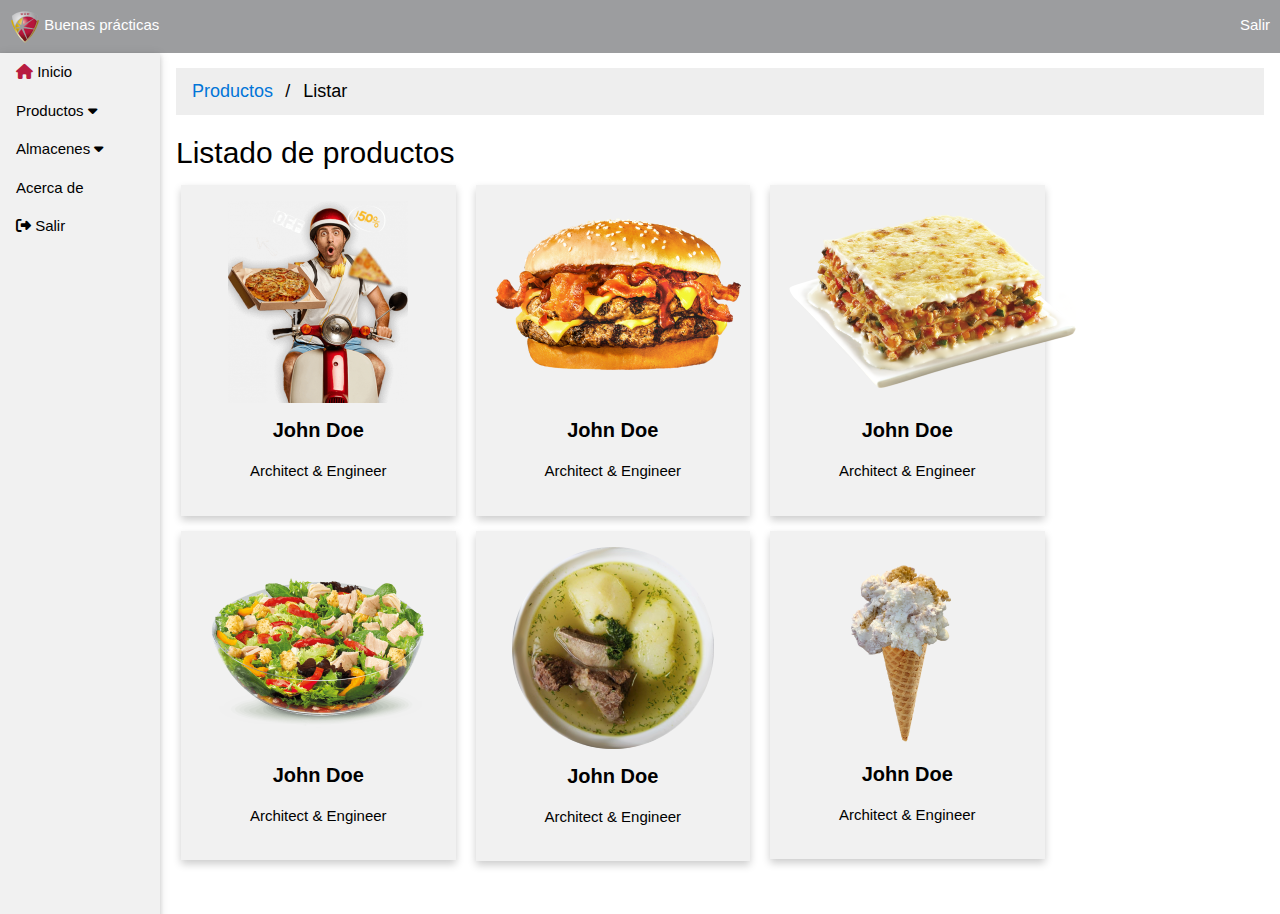
==== pages/producto_listar.html @ 474f740c "m1" ====
<!DOCTYPE html>
<html>
  <head>
    <title>Listado de productos</title>
    <meta http-equiv="Content-Type" content="text/html; charset=utf-8" />
    <meta name="viewport" content="width=device-width, initial-scale=1" />

    <link rel="icon" href="favicon.ico" type="image/x-icon" />
    <link href="../assets/css/estilos.css" rel="stylesheet" type="text/css" />
    <link href="../assets/css/all.css" rel="stylesheet" type="text/css" />
    <link href="../assets/css/productos.css" rel="stylesheet" type="text/css" />

    <script src="../assets/js/mijs.js"></script>
  </head>

  <body>
    <!-- Cabecera -->
    <header>
      <div><img src="/assets/img/logoCUC.png" alt="logo Universidad" /> Buenas prácticas</div>
      <div style="margin-left: auto">Salir</div>
    </header>

    <!-- Menú izquierda -->
    <div class="w3-sidebar w3-bar-block w3-light-grey w3-card" style="width: 160px">
      <a href="../index.html" class="w3-bar-item w3-button">
        <i class="fa-solid fa-house rojoCUC"></i>
        Inicio
      </a>
      <button class="w3-button w3-block w3-left-align" onclick="myAccFunc()">
        Productos <i class="fa fa-caret-down"></i>
      </button>
      <div id="demoAcc" class="w3-hide w3-white w3-card">
        <a href="#" class="w3-bar-item w3-button">Listar</a>
        <a href="#" class="w3-bar-item w3-button">Administrar</a>
      </div>

      <div class="w3-dropdown-click">
        <button class="w3-button" onclick="myDropFunc()">Almacenes <i class="fa fa-caret-down"></i></button>
        <div id="demoDrop" class="w3-dropdown-content w3-bar-block w3-white w3-card">
          <a href="#" class="w3-bar-item w3-button">Agregar</a>
          <a href="#" class="w3-bar-item w3-button">Ubicaciones</a>
        </div>
      </div>
      <a href="#" class="w3-bar-item w3-button">Acerca de</a>
      <a href="#" class="w3-bar-item w3-button"> <i class="fa-solid fa-right-from-bracket"></i> Salir </a>
    </div>

    <!-- Cuerpo -->
    <div class="w3-container" style="margin-left: 160px">
      <div>
        <ul class="breadcrumb">
          <li><a href="#">Productos</a></li>
          <li>Listar</li>
        </ul>
      </div>

      <h2>Listado de productos</h2>

      <div>
        <div class="row">
          <div class="column">
            <div class="card">
              <img src="../assets/img/01_pizza.png" alt="mi pizza" />
              <div class="container">
                <h4><b>John Doe</b></h4>
                <p>Architect & Engineer</p>
              </div>
            </div>
          </div>

          <div class="column">
            <div class="card">
              <img src="../assets/img/02_hamburguesa.png" alt="mi pizza" />
              <div class="container">
                <h4><b>John Doe</b></h4>
                <p>Architect & Engineer</p>
              </div>
            </div>
          </div>

          <div class="column">
            <div class="card">
              <img src="../assets/img/03_lasagna.png" alt="mi pizza" />
              <div class="container">
                <h4><b>John Doe</b></h4>
                <p>Architect & Engineer</p>
              </div>
            </div>
          </div>
        </div>

        <!-- Segunda fila-->
        <div class="row" style="padding-top: 1rem">
          <div class="column">
            <div class="card">
              <img src="../assets/img/04_ensalada.png" alt="mi pizza" />
              <div class="container">
                <h4><b>John Doe</b></h4>
                <p>Architect & Engineer</p>
              </div>
            </div>
          </div>

          <div class="column">
            <div class="card">
              <img src="../assets/img/05_caldo.png" alt="mi pizza" />
              <div class="container">
                <h4><b>John Doe</b></h4>
                <p>Architect & Engineer</p>
              </div>
            </div>
          </div>

          <div class="column">
            <div class="card">
              <img src="../assets/img/06_helado.png" alt="mi pizza" />
              <div class="container">
                <h4><b>John Doe</b></h4>
                <p>Architect & Engineer</p>
              </div>
            </div>
          </div>
        </div>

        <p><br></p>
      </div>
    </div>
  </body>
</html>
---- assets/css/estilos.css ----
body {
  margin: 0;
}

.rojoCUC {
  color: #b81c41;
}

header {
  top: 0;
  color: white;
  display: flex;
  padding: 10px;
  position: sticky;
  background: #9c9d9f;
  align-items: baseline;
}

/* Style the list */
ul.breadcrumb {
  padding: 10px 16px;
  list-style: none;
  background-color: #eee;
}

/* Display list items side by side */
ul.breadcrumb li {
  display: inline;
  font-size: 18px;
}

/* Add a slash symbol (/) before/behind each list item */
ul.breadcrumb li + li:before {
  padding: 8px;
  color: black;
  content: "/\00a0";
}

/* Add a color to all links inside the list */
ul.breadcrumb li a {
  color: #0275d8;
  text-decoration: none;
}

/* Add a color on mouse-over */
ul.breadcrumb li a:hover {
  color: #01447e;
  text-decoration: underline;
}

b,
strong {
  font-weight: bolder;
}
dfn {
  font-style: italic;
}
mark {
  background: #ff0;
  color: #000;
}
small {
  font-size: 80%;
}
sub,
sup {
  font-size: 75%;
  line-height: 0;
  position: relative;
  vertical-align: baseline;
}
sub {
  bottom: -0.25em;
}
sup {
  top: -0.5em;
}
figure {
  margin: 1em 40px;
}
img {
  border-style: none;
}
code,
kbd,
pre,
samp {
  font-family: monospace, monospace;
  font-size: 1em;
}
hr {
  box-sizing: content-box;
  height: 0;
  overflow: visible;
}
button,
input,
select,
textarea,
optgroup {
  font: inherit;
  margin: 0;
}
optgroup {
  font-weight: bold;
}
button,
input {
  overflow: visible;
}
button,
select {
  text-transform: none;
}
button,
[type="button"],
[type="reset"],
[type="submit"] {
  -webkit-appearance: button;
}
button::-moz-focus-inner,
[type="button"]::-moz-focus-inner,
[type="reset"]::-moz-focus-inner,
[type="submit"]::-moz-focus-inner {
  border-style: none;
  padding: 0;
}
button:-moz-focusring,
[type="button"]:-moz-focusring,
[type="reset"]:-moz-focusring,
[type="submit"]:-moz-focusring {
  outline: 1px dotted ButtonText;
}
fieldset {
  border: 1px solid #c0c0c0;
  margin: 0 2px;
  padding: 0.35em 0.625em 0.75em;
}
legend {
  color: inherit;
  display: table;
  max-width: 100%;
  padding: 0;
  white-space: normal;
}
textarea {
  overflow: auto;
}
[type="checkbox"],
[type="radio"] {
  padding: 0;
}
[type="number"]::-webkit-inner-spin-button,
[type="number"]::-webkit-outer-spin-button {
  height: auto;
}
[type="search"] {
  -webkit-appearance: textfield;
  outline-offset: -2px;
}
[type="search"]::-webkit-search-decoration {
  -webkit-appearance: none;
}
::-webkit-file-upload-button {
  -webkit-appearance: button;
  font: inherit;
}
/* End extract */
html,
body {
  font-family: Verdana, sans-serif;
  font-size: 15px;
  line-height: 1.5;
}
html {
  overflow-x: hidden;
}
h1 {
  font-size: 36px;
}
h2 {
  font-size: 30px;
}
h3 {
  font-size: 24px;
}
h4 {
  font-size: 20px;
}
h5 {
  font-size: 18px;
}
h6 {
  font-size: 16px;
}
.w3-serif {
  font-family: serif;
}
.w3-sans-serif {
  font-family: sans-serif;
}
.w3-cursive {
  font-family: cursive;
}
.w3-monospace {
  font-family: monospace;
}
h1,
h2,
h3,
h4,
h5,
h6 {
  font-family: "Segoe UI", Arial, sans-serif;
  font-weight: 400;
  margin: 10px 0;
}
.w3-wide {
  letter-spacing: 4px;
}
hr {
  border: 0;
  border-top: 1px solid #eee;
  margin: 20px 0;
}
.w3-image {
  max-width: 100%;
  height: auto;
}
img {
  vertical-align: middle;
}
a {
  color: inherit;
}
.w3-table,
.w3-table-all {
  border-collapse: collapse;
  border-spacing: 0;
  width: 100%;
  display: table;
}
.w3-table-all {
  border: 1px solid #ccc;
}
.w3-bordered tr,
.w3-table-all tr {
  border-bottom: 1px solid #ddd;
}
.w3-striped tbody tr:nth-child(even) {
  background-color: #f1f1f1;
}
.w3-table-all tr:nth-child(odd) {
  background-color: #fff;
}
.w3-table-all tr:nth-child(even) {
  background-color: #f1f1f1;
}
.w3-hoverable tbody tr:hover,
.w3-ul.w3-hoverable li:hover {
  background-color: #ccc;
}
.w3-centered tr th,
.w3-centered tr td {
  text-align: center;
}
.w3-table td,
.w3-table th,
.w3-table-all td,
.w3-table-all th {
  padding: 8px 8px;
  display: table-cell;
  text-align: left;
  vertical-align: top;
}
.w3-table th:first-child,
.w3-table td:first-child,
.w3-table-all th:first-child,
.w3-table-all td:first-child {
  padding-left: 16px;
}
.w3-btn,
.w3-button {
  border: none;
  display: inline-block;
  padding: 8px 16px;
  vertical-align: middle;
  overflow: hidden;
  text-decoration: none;
  color: inherit;
  background-color: inherit;
  text-align: center;
  cursor: pointer;
  white-space: nowrap;
}
.w3-btn:hover {
  box-shadow: 0 8px 16px 0 rgba(0, 0, 0, 0.2), 0 6px 20px 0 rgba(0, 0, 0, 0.19);
}
.w3-btn,
.w3-button {
  -webkit-touch-callout: none;
  -webkit-user-select: none;
  -khtml-user-select: none;
  -moz-user-select: none;
  -ms-user-select: none;
  user-select: none;
}
.w3-disabled,
.w3-btn:disabled,
.w3-button:disabled {
  cursor: not-allowed;
  opacity: 0.3;
}
.w3-disabled *,
:disabled * {
  pointer-events: none;
}
.w3-btn.w3-disabled:hover,
.w3-btn:disabled:hover {
  box-shadow: none;
}
.w3-badge,
.w3-tag {
  background-color: #000;
  color: #fff;
  display: inline-block;
  padding-left: 8px;
  padding-right: 8px;
  text-align: center;
}
.w3-badge {
  border-radius: 50%;
}
.w3-ul {
  list-style-type: none;
  padding: 0;
  margin: 0;
}
.w3-ul li {
  padding: 8px 16px;
  border-bottom: 1px solid #ddd;
}
.w3-ul li:last-child {
  border-bottom: none;
}
.w3-tooltip,
.w3-display-container {
  position: relative;
}
.w3-tooltip .w3-text {
  display: none;
}
.w3-tooltip:hover .w3-text {
  display: inline-block;
}
.w3-ripple:active {
  opacity: 0.5;
}
.w3-ripple {
  transition: opacity 0s;
}
.w3-input {
  padding: 8px;
  display: block;
  border: none;
  border-bottom: 1px solid #ccc;
  width: 100%;
}
.w3-select {
  padding: 9px 0;
  width: 100%;
  border: none;
  border-bottom: 1px solid #ccc;
}
.w3-dropdown-click,
.w3-dropdown-hover {
  position: relative;
  display: inline-block;
  cursor: pointer;
}
.w3-dropdown-hover:hover .w3-dropdown-content {
  display: block;
}
.w3-dropdown-hover:first-child,
.w3-dropdown-click:hover {
  background-color: #ccc;
  color: #000;
}
.w3-dropdown-hover:hover > .w3-button:first-child,
.w3-dropdown-click:hover > .w3-button:first-child {
  background-color: #ccc;
  color: #000;
}
.w3-dropdown-content {
  cursor: auto;
  color: #000;
  background-color: #fff;
  display: none;
  position: absolute;
  min-width: 160px;
  margin: 0;
  padding: 0;
  z-index: 1;
}
.w3-check,
.w3-radio {
  width: 24px;
  height: 24px;
  position: relative;
  top: 6px;
}
.w3-sidebar {
  height: 100%;
  width: 200px;
  background-color: #fff;
  position: fixed !important;
  z-index: 1;
  overflow: auto;
}
.w3-bar-block .w3-dropdown-hover,
.w3-bar-block .w3-dropdown-click {
  width: 100%;
}
.w3-bar-block .w3-dropdown-hover .w3-dropdown-content,
.w3-bar-block .w3-dropdown-click .w3-dropdown-content {
  min-width: 100%;
}
.w3-bar-block .w3-dropdown-hover .w3-button,
.w3-bar-block .w3-dropdown-click .w3-button {
  width: 100%;
  text-align: left;
  padding: 8px 16px;
}
.w3-main,
#main {
  transition: margin-left 0.4s;
}
.w3-modal {
  z-index: 3;
  display: none;
  padding-top: 100px;
  position: fixed;
  left: 0;
  top: 0;
  width: 100%;
  height: 100%;
  overflow: auto;
  background-color: rgb(0, 0, 0);
  background-color: rgba(0, 0, 0, 0.4);
}
.w3-modal-content {
  margin: auto;
  background-color: #fff;
  position: relative;
  padding: 0;
  outline: 0;
  width: 600px;
}
.w3-bar {
  width: 100%;
  overflow: hidden;
}
.w3-center .w3-bar {
  display: inline-block;
  width: auto;
}
.w3-bar .w3-bar-item {
  padding: 8px 16px;
  float: left;
  width: auto;
  border: none;
  display: block;
  outline: 0;
}
.w3-bar .w3-dropdown-hover,
.w3-bar .w3-dropdown-click {
  position: static;
  float: left;
}
.w3-bar .w3-button {
  white-space: normal;
}
.w3-bar-block .w3-bar-item {
  width: 100%;
  display: block;
  padding: 8px 16px;
  text-align: left;
  border: none;
  white-space: normal;
  float: none;
  outline: 0;
}
.w3-bar-block.w3-center .w3-bar-item {
  text-align: center;
}
.w3-block {
  display: block;
  width: 100%;
}
.w3-responsive {
  display: block;
  overflow-x: auto;
}
.w3-container:after,
.w3-container:before,
.w3-panel:after,
.w3-panel:before,
.w3-row:after,
.w3-row:before,
.w3-row-padding:after,
.w3-row-padding:before,
.w3-cell-row:before,
.w3-cell-row:after,
.w3-clear:after,
.w3-clear:before,
.w3-bar:before,
.w3-bar:after {
  content: "";
  display: table;
  clear: both;
}
.w3-col,
.w3-half,
.w3-third,
.w3-twothird,
.w3-threequarter,
.w3-quarter {
  float: left;
  width: 100%;
}
.w3-col.s1 {
  width: 8.33333%;
}
.w3-col.s2 {
  width: 16.66666%;
}
.w3-col.s3 {
  width: 24.99999%;
}
.w3-col.s4 {
  width: 33.33333%;
}
.w3-col.s5 {
  width: 41.66666%;
}
.w3-col.s6 {
  width: 49.99999%;
}
.w3-col.s7 {
  width: 58.33333%;
}
.w3-col.s8 {
  width: 66.66666%;
}
.w3-col.s9 {
  width: 74.99999%;
}
.w3-col.s10 {
  width: 83.33333%;
}
.w3-col.s11 {
  width: 91.66666%;
}
.w3-col.s12 {
  width: 99.99999%;
}
@media (min-width: 601px) {
  .w3-col.m1 {
    width: 8.33333%;
  }
  .w3-col.m2 {
    width: 16.66666%;
  }
  .w3-col.m3,
  .w3-quarter {
    width: 24.99999%;
  }
  .w3-col.m4,
  .w3-third {
    width: 33.33333%;
  }
  .w3-col.m5 {
    width: 41.66666%;
  }
  .w3-col.m6,
  .w3-half {
    width: 49.99999%;
  }
  .w3-col.m7 {
    width: 58.33333%;
  }
  .w3-col.m8,
  .w3-twothird {
    width: 66.66666%;
  }
  .w3-col.m9,
  .w3-threequarter {
    width: 74.99999%;
  }
  .w3-col.m10 {
    width: 83.33333%;
  }
  .w3-col.m11 {
    width: 91.66666%;
  }
  .w3-col.m12 {
    width: 99.99999%;
  }
}
@media (min-width: 993px) {
  .w3-col.l1 {
    width: 8.33333%;
  }
  .w3-col.l2 {
    width: 16.66666%;
  }
  .w3-col.l3 {
    width: 24.99999%;
  }
  .w3-col.l4 {
    width: 33.33333%;
  }
  .w3-col.l5 {
    width: 41.66666%;
  }
  .w3-col.l6 {
    width: 49.99999%;
  }
  .w3-col.l7 {
    width: 58.33333%;
  }
  .w3-col.l8 {
    width: 66.66666%;
  }
  .w3-col.l9 {
    width: 74.99999%;
  }
  .w3-col.l10 {
    width: 83.33333%;
  }
  .w3-col.l11 {
    width: 91.66666%;
  }
  .w3-col.l12 {
    width: 99.99999%;
  }
}
.w3-rest {
  overflow: hidden;
}
.w3-stretch {
  margin-left: -16px;
  margin-right: -16px;
}
.w3-content,
.w3-auto {
  margin-left: auto;
  margin-right: auto;
}
.w3-content {
  max-width: 980px;
}
.w3-auto {
  max-width: 1140px;
}
.w3-cell-row {
  display: table;
  width: 100%;
}
.w3-cell {
  display: table-cell;
}
.w3-cell-top {
  vertical-align: top;
}
.w3-cell-middle {
  vertical-align: middle;
}
.w3-cell-bottom {
  vertical-align: bottom;
}
.w3-hide {
  display: none !important;
}
.w3-show-block,
.w3-show {
  display: block !important;
}
.w3-show-inline-block {
  display: inline-block !important;
}
@media (max-width: 1205px) {
  .w3-auto {
    max-width: 95%;
  }
}
@media (max-width: 600px) {
  .w3-modal-content {
    margin: 0 10px;
    width: auto !important;
  }
  .w3-modal {
    padding-top: 30px;
  }
  .w3-dropdown-hover.w3-mobile .w3-dropdown-content,
  .w3-dropdown-click.w3-mobile .w3-dropdown-content {
    position: relative;
  }
  .w3-hide-small {
    display: none !important;
  }
  .w3-mobile {
    display: block;
    width: 100% !important;
  }
  .w3-bar-item.w3-mobile,
  .w3-dropdown-hover.w3-mobile,
  .w3-dropdown-click.w3-mobile {
    text-align: center;
  }
  .w3-dropdown-hover.w3-mobile,
  .w3-dropdown-hover.w3-mobile .w3-btn,
  .w3-dropdown-hover.w3-mobile .w3-button,
  .w3-dropdown-click.w3-mobile,
  .w3-dropdown-click.w3-mobile .w3-btn,
  .w3-dropdown-click.w3-mobile .w3-button {
    width: 100%;
  }
}
@media (max-width: 768px) {
  .w3-modal-content {
    width: 500px;
  }
  .w3-modal {
    padding-top: 50px;
  }
}
@media (min-width: 993px) {
  .w3-modal-content {
    width: 900px;
  }
  .w3-hide-large {
    display: none !important;
  }
  .w3-sidebar.w3-collapse {
    display: block !important;
  }
}
@media (max-width: 992px) and (min-width: 601px) {
  .w3-hide-medium {
    display: none !important;
  }
}
@media (max-width: 992px) {
  .w3-sidebar.w3-collapse {
    display: none;
  }
  .w3-main {
    margin-left: 0 !important;
    margin-right: 0 !important;
  }
  .w3-auto {
    max-width: 100%;
  }
}
.w3-top,
.w3-bottom {
  position: fixed;
  width: 100%;
  z-index: 1;
}
.w3-top {
  top: 0;
}
.w3-bottom {
  bottom: 0;
}
.w3-overlay {
  position: fixed;
  display: none;
  width: 100%;
  height: 100%;
  top: 0;
  left: 0;
  right: 0;
  bottom: 0;
  background-color: rgba(0, 0, 0, 0.5);
  z-index: 2;
}
.w3-display-topleft {
  position: absolute;
  left: 0;
  top: 0;
}
.w3-display-topright {
  position: absolute;
  right: 0;
  top: 0;
}
.w3-display-bottomleft {
  position: absolute;
  left: 0;
  bottom: 0;
}
.w3-display-bottomright {
  position: absolute;
  right: 0;
  bottom: 0;
}
.w3-display-middle {
  position: absolute;
  top: 50%;
  left: 50%;
  transform: translate(-50%, -50%);
  -ms-transform: translate(-50%, -50%);
}
.w3-display-left {
  position: absolute;
  top: 50%;
  left: 0%;
  transform: translate(0%, -50%);
  -ms-transform: translate(-0%, -50%);
}
.w3-display-right {
  position: absolute;
  top: 50%;
  right: 0%;
  transform: translate(0%, -50%);
  -ms-transform: translate(0%, -50%);
}
.w3-display-topmiddle {
  position: absolute;
  left: 50%;
  top: 0;
  transform: translate(-50%, 0%);
  -ms-transform: translate(-50%, 0%);
}
.w3-display-bottommiddle {
  position: absolute;
  left: 50%;
  bottom: 0;
  transform: translate(-50%, 0%);
  -ms-transform: translate(-50%, 0%);
}
.w3-display-container:hover .w3-display-hover {
  display: block;
}
.w3-display-container:hover span.w3-display-hover {
  display: inline-block;
}
.w3-display-hover {
  display: none;
}
.w3-display-position {
  position: absolute;
}
.w3-circle {
  border-radius: 50%;
}
.w3-round-small {
  border-radius: 2px;
}
.w3-round,
.w3-round-medium {
  border-radius: 4px;
}
.w3-round-large {
  border-radius: 8px;
}
.w3-round-xlarge {
  border-radius: 16px;
}
.w3-round-xxlarge {
  border-radius: 32px;
}
.w3-row-padding,
.w3-row-padding > .w3-half,
.w3-row-padding > .w3-third,
.w3-row-padding > .w3-twothird,
.w3-row-padding > .w3-threequarter,
.w3-row-padding > .w3-quarter,
.w3-row-padding > .w3-col {
  padding: 0 8px;
}
.w3-container,
.w3-panel {
  padding: 0.01em 16px;
}
.w3-panel {
  margin-top: 16px;
  margin-bottom: 16px;
}
.w3-code,
.w3-codespan {
  font-family: Consolas, "courier new";
  font-size: 16px;
}
.w3-code {
  width: auto;
  background-color: #fff;
  padding: 8px 12px;
  border-left: 4px solid #4caf50;
  word-wrap: break-word;
}
.w3-codespan {
  color: crimson;
  background-color: #f1f1f1;
  padding-left: 4px;
  padding-right: 4px;
  font-size: 110%;
}
.w3-card,
.w3-card-2 {
  box-shadow: 0 2px 5px 0 rgba(0, 0, 0, 0.16), 0 2px 10px 0 rgba(0, 0, 0, 0.12);
}
.w3-card-4,
.w3-hover-shadow:hover {
  box-shadow: 0 4px 10px 0 rgba(0, 0, 0, 0.2), 0 4px 20px 0 rgba(0, 0, 0, 0.19);
}
.w3-spin {
  animation: w3-spin 2s infinite linear;
}
@keyframes w3-spin {
  0% {
    transform: rotate(0deg);
  }
  100% {
    transform: rotate(359deg);
  }
}
.w3-animate-fading {
  animation: fading 10s infinite;
}
@keyframes fading {
  0% {
    opacity: 0;
  }
  50% {
    opacity: 1;
  }
  100% {
    opacity: 0;
  }
}
.w3-animate-opacity {
  animation: opac 0.8s;
}
@keyframes opac {
  from {
    opacity: 0;
  }
  to {
    opacity: 1;
  }
}
.w3-animate-top {
  position: relative;
  animation: animatetop 0.4s;
}
@keyframes animatetop {
  from {
    top: -300px;
    opacity: 0;
  }
  to {
    top: 0;
    opacity: 1;
  }
}
.w3-animate-left {
  position: relative;
  animation: animateleft 0.4s;
}
@keyframes animateleft {
  from {
    left: -300px;
    opacity: 0;
  }
  to {
    left: 0;
    opacity: 1;
  }
}
.w3-animate-right {
  position: relative;
  animation: animateright 0.4s;
}
@keyframes animateright {
  from {
    right: -300px;
    opacity: 0;
  }
  to {
    right: 0;
    opacity: 1;
  }
}
.w3-animate-bottom {
  position: relative;
  animation: animatebottom 0.4s;
}
@keyframes animatebottom {
  from {
    bottom: -300px;
    opacity: 0;
  }
  to {
    bottom: 0;
    opacity: 1;
  }
}
.w3-animate-zoom {
  animation: animatezoom 0.6s;
}
@keyframes animatezoom {
  from {
    transform: scale(0);
  }
  to {
    transform: scale(1);
  }
}
.w3-animate-input {
  transition: width 0.4s ease-in-out;
}
.w3-animate-input:focus {
  width: 100% !important;
}
.w3-opacity,
.w3-hover-opacity:hover {
  opacity: 0.6;
}
.w3-opacity-off,
.w3-hover-opacity-off:hover {
  opacity: 1;
}
.w3-opacity-max {
  opacity: 0.25;
}
.w3-opacity-min {
  opacity: 0.75;
}
.w3-greyscale-max,
.w3-grayscale-max,
.w3-hover-greyscale:hover,
.w3-hover-grayscale:hover {
  filter: grayscale(100%);
}
.w3-greyscale,
.w3-grayscale {
  filter: grayscale(75%);
}
.w3-greyscale-min,
.w3-grayscale-min {
  filter: grayscale(50%);
}
.w3-sepia {
  filter: sepia(75%);
}
.w3-sepia-max,
.w3-hover-sepia:hover {
  filter: sepia(100%);
}
.w3-sepia-min {
  filter: sepia(50%);
}
.w3-tiny {
  font-size: 10px !important;
}
.w3-small {
  font-size: 12px !important;
}
.w3-medium {
  font-size: 15px !important;
}
.w3-large {
  font-size: 18px !important;
}
.w3-xlarge {
  font-size: 24px !important;
}
.w3-xxlarge {
  font-size: 36px !important;
}
.w3-xxxlarge {
  font-size: 48px !important;
}
.w3-jumbo {
  font-size: 64px !important;
}
.w3-left-align {
  text-align: left !important;
}
.w3-right-align {
  text-align: right !important;
}
.w3-justify {
  text-align: justify !important;
}
.w3-center {
  text-align: center !important;
}
.w3-border-0 {
  border: 0 !important;
}
.w3-border {
  border: 1px solid #ccc !important;
}
.w3-border-top {
  border-top: 1px solid #ccc !important;
}
.w3-border-bottom {
  border-bottom: 1px solid #ccc !important;
}
.w3-border-left {
  border-left: 1px solid #ccc !important;
}
.w3-border-right {
  border-right: 1px solid #ccc !important;
}
.w3-topbar {
  border-top: 6px solid #ccc !important;
}
.w3-bottombar {
  border-bottom: 6px solid #ccc !important;
}
.w3-leftbar {
  border-left: 6px solid #ccc !important;
}
.w3-rightbar {
  border-right: 6px solid #ccc !important;
}
.w3-section,
.w3-code {
  margin-top: 16px !important;
  margin-bottom: 16px !important;
}
.w3-margin {
  margin: 16px !important;
}
.w3-margin-top {
  margin-top: 16px !important;
}
.w3-margin-bottom {
  margin-bottom: 16px !important;
}
.w3-margin-left {
  margin-left: 16px !important;
}
.w3-margin-right {
  margin-right: 16px !important;
}
.w3-padding-small {
  padding: 4px 8px !important;
}
.w3-padding {
  padding: 8px 16px !important;
}
.w3-padding-large {
  padding: 12px 24px !important;
}
.w3-padding-16 {
  padding-top: 16px !important;
  padding-bottom: 16px !important;
}
.w3-padding-24 {
  padding-top: 24px !important;
  padding-bottom: 24px !important;
}
.w3-padding-32 {
  padding-top: 32px !important;
  padding-bottom: 32px !important;
}
.w3-padding-48 {
  padding-top: 48px !important;
  padding-bottom: 48px !important;
}
.w3-padding-64 {
  padding-top: 64px !important;
  padding-bottom: 64px !important;
}
.w3-padding-top-64 {
  padding-top: 64px !important;
}
.w3-padding-top-48 {
  padding-top: 48px !important;
}
.w3-padding-top-32 {
  padding-top: 32px !important;
}
.w3-padding-top-24 {
  padding-top: 24px !important;
}
.w3-left {
  float: left !important;
}
.w3-right {
  float: right !important;
}
.w3-button:hover {
  color: #000 !important;
  background-color: #e7cb5a !important;
}
.w3-transparent,
.w3-hover-none:hover {
  background-color: transparent !important;
}
.w3-hover-none:hover {
  box-shadow: none !important;
}
/* Colors */
.w3-amber,
.w3-hover-amber:hover {
  color: #000 !important;
  background-color: #ffc107 !important;
}
.w3-aqua,
.w3-hover-aqua:hover {
  color: #000 !important;
  background-color: #00ffff !important;
}
.w3-blue,
.w3-hover-blue:hover {
  color: #fff !important;
  background-color: #2196f3 !important;
}
.w3-light-blue,
.w3-hover-light-blue:hover {
  color: #000 !important;
  background-color: #87ceeb !important;
}
.w3-brown,
.w3-hover-brown:hover {
  color: #fff !important;
  background-color: #795548 !important;
}
.w3-cyan,
.w3-hover-cyan:hover {
  color: #000 !important;
  background-color: #00bcd4 !important;
}
.w3-blue-grey,
.w3-hover-blue-grey:hover,
.w3-blue-gray,
.w3-hover-blue-gray:hover {
  color: #fff !important;
  background-color: #607d8b !important;
}
.w3-green,
.w3-hover-green:hover {
  color: #fff !important;
  background-color: #b81c41 !important;
}
.w3-light-green,
.w3-hover-light-green:hover {
  color: #000 !important;
  background-color: #8bc34a !important;
}
.w3-indigo,
.w3-hover-indigo:hover {
  color: #fff !important;
  background-color: #3f51b5 !important;
}
.w3-khaki,
.w3-hover-khaki:hover {
  color: #000 !important;
  background-color: #f0e68c !important;
}
.w3-lime,
.w3-hover-lime:hover {
  color: #000 !important;
  background-color: #cddc39 !important;
}
.w3-orange,
.w3-hover-orange:hover {
  color: #000 !important;
  background-color: #ff9800 !important;
}
.w3-deep-orange,
.w3-hover-deep-orange:hover {
  color: #fff !important;
  background-color: #ff5722 !important;
}
.w3-pink,
.w3-hover-pink:hover {
  color: #fff !important;
  background-color: #e91e63 !important;
}
.w3-purple,
.w3-hover-purple:hover {
  color: #fff !important;
  background-color: #9c27b0 !important;
}
.w3-deep-purple,
.w3-hover-deep-purple:hover {
  color: #fff !important;
  background-color: #673ab7 !important;
}
.w3-red,
.w3-hover-red:hover {
  color: #fff !important;
  background-color: #f44336 !important;
}
.w3-sand,
.w3-hover-sand:hover {
  color: #000 !important;
  background-color: #fdf5e6 !important;
}
.w3-teal,
.w3-hover-teal:hover {
  color: #fff !important;
  background-color: #009688 !important;
}
.w3-yellow,
.w3-hover-yellow:hover {
  color: #000 !important;
  background-color: #ffeb3b !important;
}
.w3-white,
.w3-hover-white:hover {
  color: #000 !important;
  background-color: #f9efad !important;
}
.w3-black,
.w3-hover-black:hover {
  color: #fff !important;
  background-color: #000 !important;
}
.w3-grey,
.w3-hover-grey:hover,
.w3-gray,
.w3-hover-gray:hover {
  color: #000 !important;
  background-color: #9e9e9e !important;
}
.w3-light-grey,
.w3-hover-light-grey:hover,
.w3-light-gray,
.w3-hover-light-gray:hover {
  color: #000 !important;
  background-color: #f1f1f1 !important;
}
.w3-dark-grey,
.w3-hover-dark-grey:hover,
.w3-dark-gray,
.w3-hover-dark-gray:hover {
  color: #fff !important;
  background-color: #616161 !important;
}
.w3-pale-red,
.w3-hover-pale-red:hover {
  color: #000 !important;
  background-color: #ffdddd !important;
}
.w3-pale-green,
.w3-hover-pale-green:hover {
  color: #000 !important;
  background-color: #ddffdd !important;
}
.w3-pale-yellow,
.w3-hover-pale-yellow:hover {
  color: #000 !important;
  background-color: #ffffcc !important;
}
.w3-pale-blue,
.w3-hover-pale-blue:hover {
  color: #000 !important;
  background-color: #ddffff !important;
}
.w3-text-amber,
.w3-hover-text-amber:hover {
  color: #ffc107 !important;
}
.w3-text-aqua,
.w3-hover-text-aqua:hover {
  color: #00ffff !important;
}
.w3-text-blue,
.w3-hover-text-blue:hover {
  color: #2196f3 !important;
}
.w3-text-light-blue,
.w3-hover-text-light-blue:hover {
  color: #87ceeb !important;
}
.w3-text-brown,
.w3-hover-text-brown:hover {
  color: #795548 !important;
}
.w3-text-cyan,
.w3-hover-text-cyan:hover {
  color: #00bcd4 !important;
}
.w3-text-blue-grey,
.w3-hover-text-blue-grey:hover,
.w3-text-blue-gray,
.w3-hover-text-blue-gray:hover {
  color: #607d8b !important;
}
.w3-text-green,
.w3-hover-text-green:hover {
  color: #4caf50 !important;
}
.w3-text-light-green,
.w3-hover-text-light-green:hover {
  color: #8bc34a !important;
}
.w3-text-indigo,
.w3-hover-text-indigo:hover {
  color: #3f51b5 !important;
}
.w3-text-khaki,
.w3-hover-text-khaki:hover {
  color: #b4aa50 !important;
}
.w3-text-lime,
.w3-hover-text-lime:hover {
  color: #cddc39 !important;
}
.w3-text-orange,
.w3-hover-text-orange:hover {
  color: #ff9800 !important;
}
.w3-text-deep-orange,
.w3-hover-text-deep-orange:hover {
  color: #ff5722 !important;
}
.w3-text-pink,
.w3-hover-text-pink:hover {
  color: #e91e63 !important;
}
.w3-text-purple,
.w3-hover-text-purple:hover {
  color: #9c27b0 !important;
}
.w3-text-deep-purple,
.w3-hover-text-deep-purple:hover {
  color: #673ab7 !important;
}
.w3-text-red,
.w3-hover-text-red:hover {
  color: #f44336 !important;
}
.w3-text-sand,
.w3-hover-text-sand:hover {
  color: #fdf5e6 !important;
}
.w3-text-teal,
.w3-hover-text-teal:hover {
  color: #009688 !important;
}
.w3-text-yellow,
.w3-hover-text-yellow:hover {
  color: #d2be0e !important;
}
.w3-text-white,
.w3-hover-text-white:hover {
  color: #fff !important;
}
.w3-text-black,
.w3-hover-text-black:hover {
  color: #000 !important;
}
.w3-text-grey,
.w3-hover-text-grey:hover,
.w3-text-gray,
.w3-hover-text-gray:hover {
  color: #757575 !important;
}
.w3-text-light-grey,
.w3-hover-text-light-grey:hover,
.w3-text-light-gray,
.w3-hover-text-light-gray:hover {
  color: #f1f1f1 !important;
}
.w3-text-dark-grey,
.w3-hover-text-dark-grey:hover,
.w3-text-dark-gray,
.w3-hover-text-dark-gray:hover {
  color: #3a3a3a !important;
}
.w3-border-amber,
.w3-hover-border-amber:hover {
  border-color: #ffc107 !important;
}
.w3-border-aqua,
.w3-hover-border-aqua:hover {
  border-color: #00ffff !important;
}
.w3-border-blue,
.w3-hover-border-blue:hover {
  border-color: #2196f3 !important;
}
.w3-border-light-blue,
.w3-hover-border-light-blue:hover {
  border-color: #87ceeb !important;
}
.w3-border-brown,
.w3-hover-border-brown:hover {
  border-color: #795548 !important;
}
.w3-border-cyan,
.w3-hover-border-cyan:hover {
  border-color: #00bcd4 !important;
}
.w3-border-blue-grey,
.w3-hover-border-blue-grey:hover,
.w3-border-blue-gray,
.w3-hover-border-blue-gray:hover {
  border-color: #607d8b !important;
}
.w3-border-green,
.w3-hover-border-green:hover {
  border-color: #4caf50 !important;
}
.w3-border-light-green,
.w3-hover-border-light-green:hover {
  border-color: #8bc34a !important;
}
.w3-border-indigo,
.w3-hover-border-indigo:hover {
  border-color: #3f51b5 !important;
}
.w3-border-khaki,
.w3-hover-border-khaki:hover {
  border-color: #f0e68c !important;
}
.w3-border-lime,
.w3-hover-border-lime:hover {
  border-color: #cddc39 !important;
}
.w3-border-orange,
.w3-hover-border-orange:hover {
  border-color: #ff9800 !important;
}
.w3-border-deep-orange,
.w3-hover-border-deep-orange:hover {
  border-color: #ff5722 !important;
}
.w3-border-pink,
.w3-hover-border-pink:hover {
  border-color: #e91e63 !important;
}
.w3-border-purple,
.w3-hover-border-purple:hover {
  border-color: #9c27b0 !important;
}
.w3-border-deep-purple,
.w3-hover-border-deep-purple:hover {
  border-color: #673ab7 !important;
}
.w3-border-red,
.w3-hover-border-red:hover {
  border-color: #f44336 !important;
}
.w3-border-sand,
.w3-hover-border-sand:hover {
  border-color: #fdf5e6 !important;
}
.w3-border-teal,
.w3-hover-border-teal:hover {
  border-color: #009688 !important;
}
.w3-border-yellow,
.w3-hover-border-yellow:hover {
  border-color: #ffeb3b !important;
}
.w3-border-white,
.w3-hover-border-white:hover {
  border-color: #fff !important;
}
.w3-border-black,
.w3-hover-border-black:hover {
  border-color: #000 !important;
}
.w3-border-grey,
.w3-hover-border-grey:hover,
.w3-border-gray,
.w3-hover-border-gray:hover {
  border-color: #9e9e9e !important;
}
.w3-border-light-grey,
.w3-hover-border-light-grey:hover,
.w3-border-light-gray,
.w3-hover-border-light-gray:hover {
  border-color: #f1f1f1 !important;
}
.w3-border-dark-grey,
.w3-hover-border-dark-grey:hover,
.w3-border-dark-gray,
.w3-hover-border-dark-gray:hover {
  border-color: #616161 !important;
}
.w3-border-pale-red,
.w3-hover-border-pale-red:hover {
  border-color: #ffe7e7 !important;
}
.w3-border-pale-green,
.w3-hover-border-pale-green:hover {
  border-color: #e7ffe7 !important;
}
.w3-border-pale-yellow,
.w3-hover-border-pale-yellow:hover {
  border-color: #ffffcc !important;
}
.w3-border-pale-blue,
.w3-hover-border-pale-blue:hover {
  border-color: #e7ffff !important;
}
---- assets/css/productos.css ----
.card {
  /* Add shadows to create the "card" effect */
  box-shadow: 0 4px 8px 0 rgba(0, 0, 0, 0.2);
  transition: 0.3s;
}

/* On mouse-over, add a deeper shadow */
.card:hover {
  box-shadow: 0 8px 16px 0 rgba(0, 0, 0, 0.2);
}

/* Add some padding inside the card container */
.container {
  padding: 2px 16px;
}




/* Float four columns side by side */
.column {
    float: left;
    width: 25%;
    padding: 0 10px;
  }
  
  /* Remove extra left and right margins, due to padding in columns */
  .row {margin: 0 -5px;}
  
  /* Clear floats after the columns */
  .row:after {
    content: "";
    display: table;
    clear: both;
  }
  
  /* Style the counter cards */
  .card {
    box-shadow: 0 4px 8px 0 rgba(0, 0, 0, 0.2); /* this adds the "card" effect */
    padding: 16px;
    text-align: center;
    background-color: #f1f1f1;
  }
  
  /* Responsive columns - one column layout (vertical) on small screens */
  @media screen and (max-width: 600px) {
    .column {
      width: 100%;
      display: block;
      margin-bottom: 20px;
    }
  }
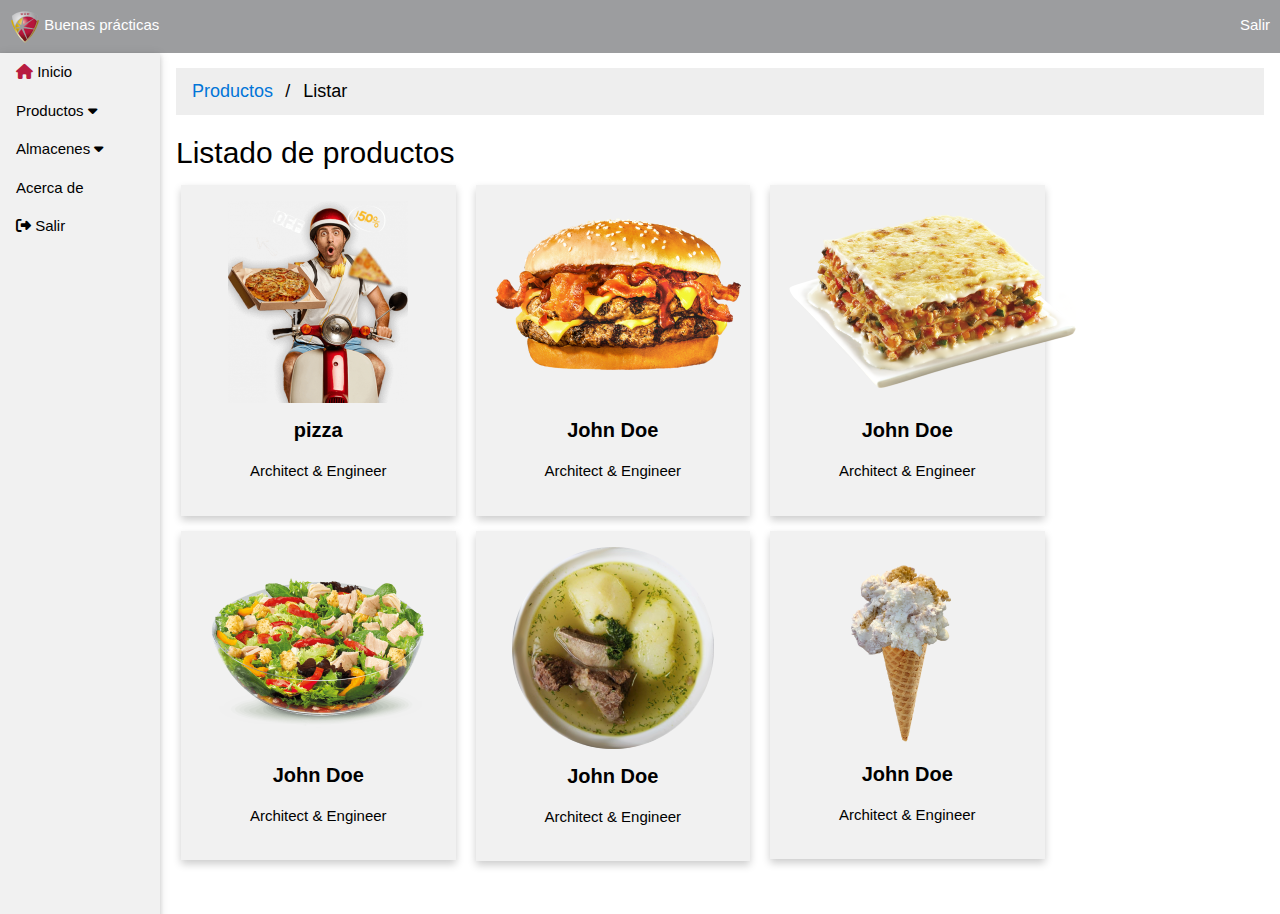
==== commit 4e8b4d1c: "bq1" ====
--- a/pages/producto_listar.html
+++ b/pages/producto_listar.html
@@ -62,7 +62,7 @@
             <div class="card">
               <img src="../assets/img/01_pizza.png" alt="mi pizza" />
               <div class="container">
-                <h4><b>John Doe</b></h4>
+                <h4><b>pizza</b></h4>
                 <p>Architect & Engineer</p>
               </div>
             </div>
